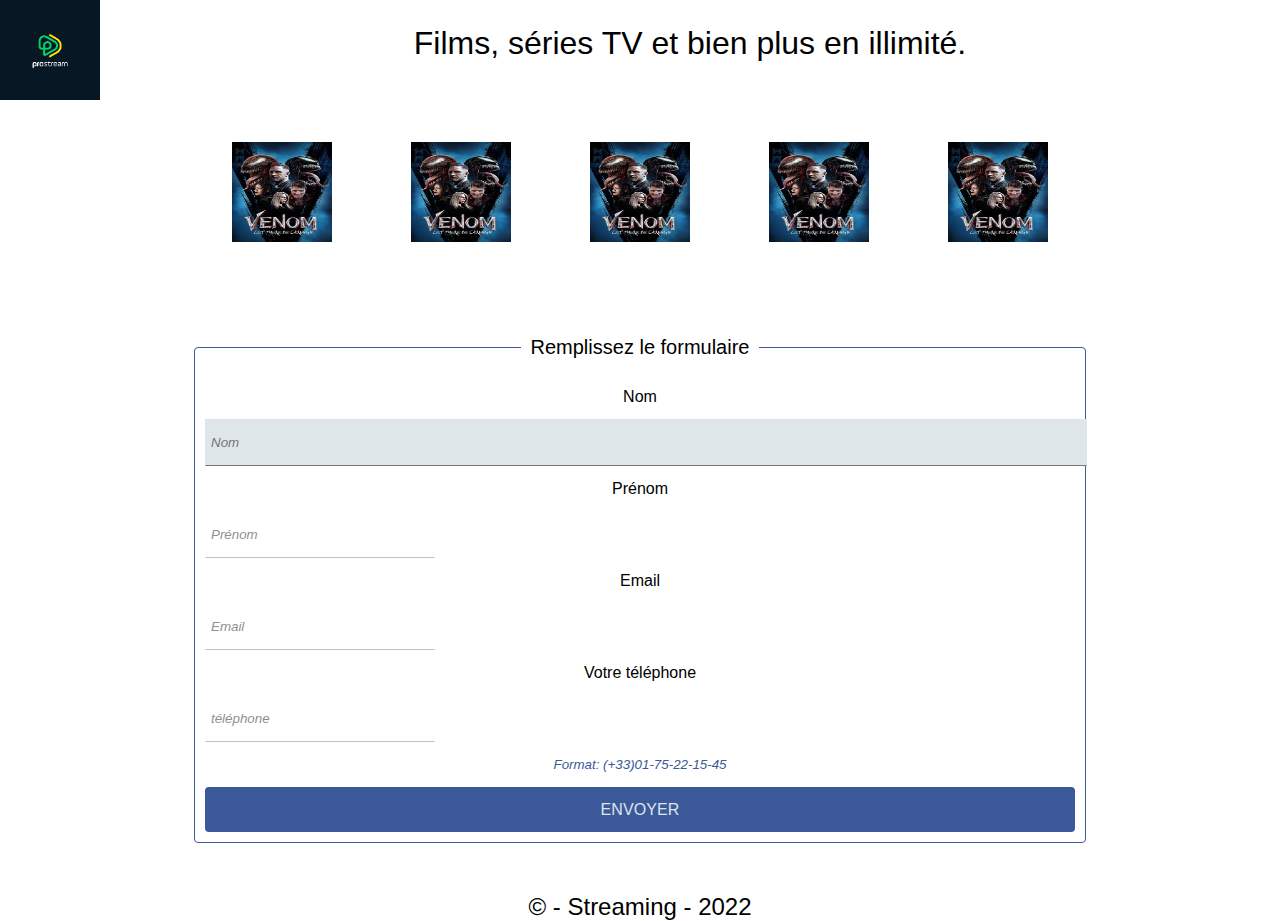
==== formulaire.html @ ca95f870 "First Commit" ====
<!DOCTYPE html>
<html lang="en">
<head>
    <meta charset="UTF-8">
    <meta http-equiv="X-UA-Compatible" content="IE=edge">
    <meta name="viewport" content="width=device-width, initial-scale=1.0">
    <title>Streaming</title>
    <link rel="stylesheet" href="./css/main.css">
</head>
<body>
    <header>
        <figure>
            <img src="./asset/img-0.jpg" alt="">
        </figure>
        <h1>Films, séries TV et bien plus en illimité.</h1>
    </header>
    <main>
        <section class="images2">
            <ul>
                <li><figure><img  src="./asset/img-1.jpg" alt=""></figure></li>
                <li><figure><img  src="./asset/img-1.jpg" alt=""></figure></li>
                <li><figure><img  src="./asset/img-1.jpg" alt=""></figure></li>
                <li><figure><img  src="./asset/img-1.jpg" alt=""></figure></li>
                <li><figure><img  src="./asset/img-1.jpg" alt=""></figure></li>
            </ul>
        </section>
        <section>
            <div class="inner-form" role="form">
            
                <fieldset>
                    <legend>Remplissez le formulaire</legend>
                    <form action="index.html" method="post"> <!-- mettre le nom du fichier html dans aciton -->
                        <label for="nom">Nom</label>
                        <input type="text" id="nom" name="nom" placeholder="Nom" aria-required="true"  autofocus>
        
                        <label for="prenom">Prénom</label>
                        <input type="text" id="prenom" name="prenom" placeholder="Prénom" aria-required="true">
        
                        <label for="date">Email</label>
                        <input type="email" id="email" name="email" placeholder="Email" pattern=".+@globex\.com" size="30" required>
            
                        <label for="phone">Votre téléphone</label>
        
                        <input type="tel" id="phone" name="phone" aria-label="format à 10 chiffre" placeholder="téléphone" aria-required="true">
        
                        <small>Format: (+33)01-75-22-15-45</small>
                        <input type="submit" value="Envoyer" aria-label="cliquez pour envoyer">
        
                    </form>
                </fieldset>
                </div>
        </section>
    </main>
    <footer>
        <h2>&copy; - Streaming - 2022</h2>
    </footer>
</body>
</html>
---- css/main.css ----
/* Reset */
html{ 
    font-size: 62.5%;  
}
body{
    font: 1.6rem sans-serif; 
    margin: 0;  
}
h1,h2,h3,h4,p,ol,ul,figure,dd{
    margin: 0;
    padding: 0;
    list-style-type: none;
}
h1,h2,h3,h4{
    font-weight: normal;
}

:root{
    --color-theme-main: #3B5998;
    --color-theme-secondary: #8B9DC3;
    --color-theme-last: #DFE3EE;
    --color-theme-default: #dfe6e9;
}

main{
    margin: 0 15%;
}

section{
    margin-top: 80px;
    margin-bottom: 50px;
    text-align: center;
}
header{
    display: block;
}


header h1{
    text-align: center;
    position: relative;
    padding-top: 2.5rem;
}


header img{
    height: 100px;
    width: 100px;
    float: left;
}

main ul{
    display: grid;
    margin-bottom: 1.0rem;
    margin-top: 5.0rem;
    grid-template-columns: repeat(5, 1fr);
    gap: 4;
    text-align: center;
}

section p{
    text-align: center;
    margin-top: 10.0rem;
    margin: 5% 20%;


}

section img{
    height: 100px;
    width: 100px;
}

section a{
    padding: 2.0rem;
    background-color: rgb(255, 136, 0);
}

footer h2{
    text-align: center;
}



.image-box{
    display: grid;
    grid-template-columns: repeat(5, 1fr);
    justify-content: center;
    align-items: center;
    grid-gap: 7rem;
    padding: 1rem 80px;
}

fieldset legend{
    font-size: 2rem;
    padding: 1rem;
}
fieldset{
    padding: 1rem;
    border: solid .1rem var(--color-theme-main);
    border-radius: .4rem;
}
fieldset form *{
    display: block;
    width: 100%;
    line-height: 3.5rem;
    border: solid .1rem #ccc;
    margin-bottom: .5rem;
}
fieldset form label, fieldset small{
    border: 0;
}
fieldset small{
    font-style: italic;
    color: var(--color-theme-main);
}
fieldset form input[placeholder]{
    font-style: italic;
       
}
/* bordure en style */
fieldset form input{
    border: 0;
    border: solid .1rem transparent;
    border-bottom-color: rgb(180, 178, 178);
    width: 25%;
    opacity: 0.8;
}
/* focus animé */
fieldset form input:focus{
    border-bottom-color: rgb(119, 117, 117);
    width: 100%;
    opacity: 1;
}
fieldset form input[placeholder]:focus,
fieldset form input[type="date"]:focus{
    outline: 0;
    box-shadow: 0 0 1rem var(--color-theme-warning);
    background-color: var(--color-theme-default);   
}
fieldset form input[type="submit"]{
    background-color: var(--color-theme-main);
    color: #DFE3EE;
    border-radius: .4rem;
    text-transform: uppercase;
    letter-spacing: .01rem;
    cursor: pointer;
    margin: 0;
    font-size: initial;
    border: 0;
    width: 100%;
    opacity: 1;
}
fieldset form input{
    padding: .5rem;
}

/* Responsive */
@media screen and (max-width: 40rem) {

    main, footer{
        width: auto;
        margin: 0;
    }

    section ul{
        grid-template-columns: repeat(2, 1fr);
        text-align: center;
    }
    
    .skills-container{
        grid-template-columns: repeat(1, 1fr);
    }

    .study-container{
        grid-template-columns: repeat(1, 1fr);
    }

    header{
        display: block;
        position: static;
        margin: 0 auto;
    }

    div{
        display: grid;
        column-gap: 20px;
    }

    main section h2{
        margin: 0;
    }

}
@media screen and (orientation: landscape){
    nav ul{
        margin: 0 auto 2rem;
       
    }
    nav ul li{
        width: calc(100% / 5);
    }
    
}
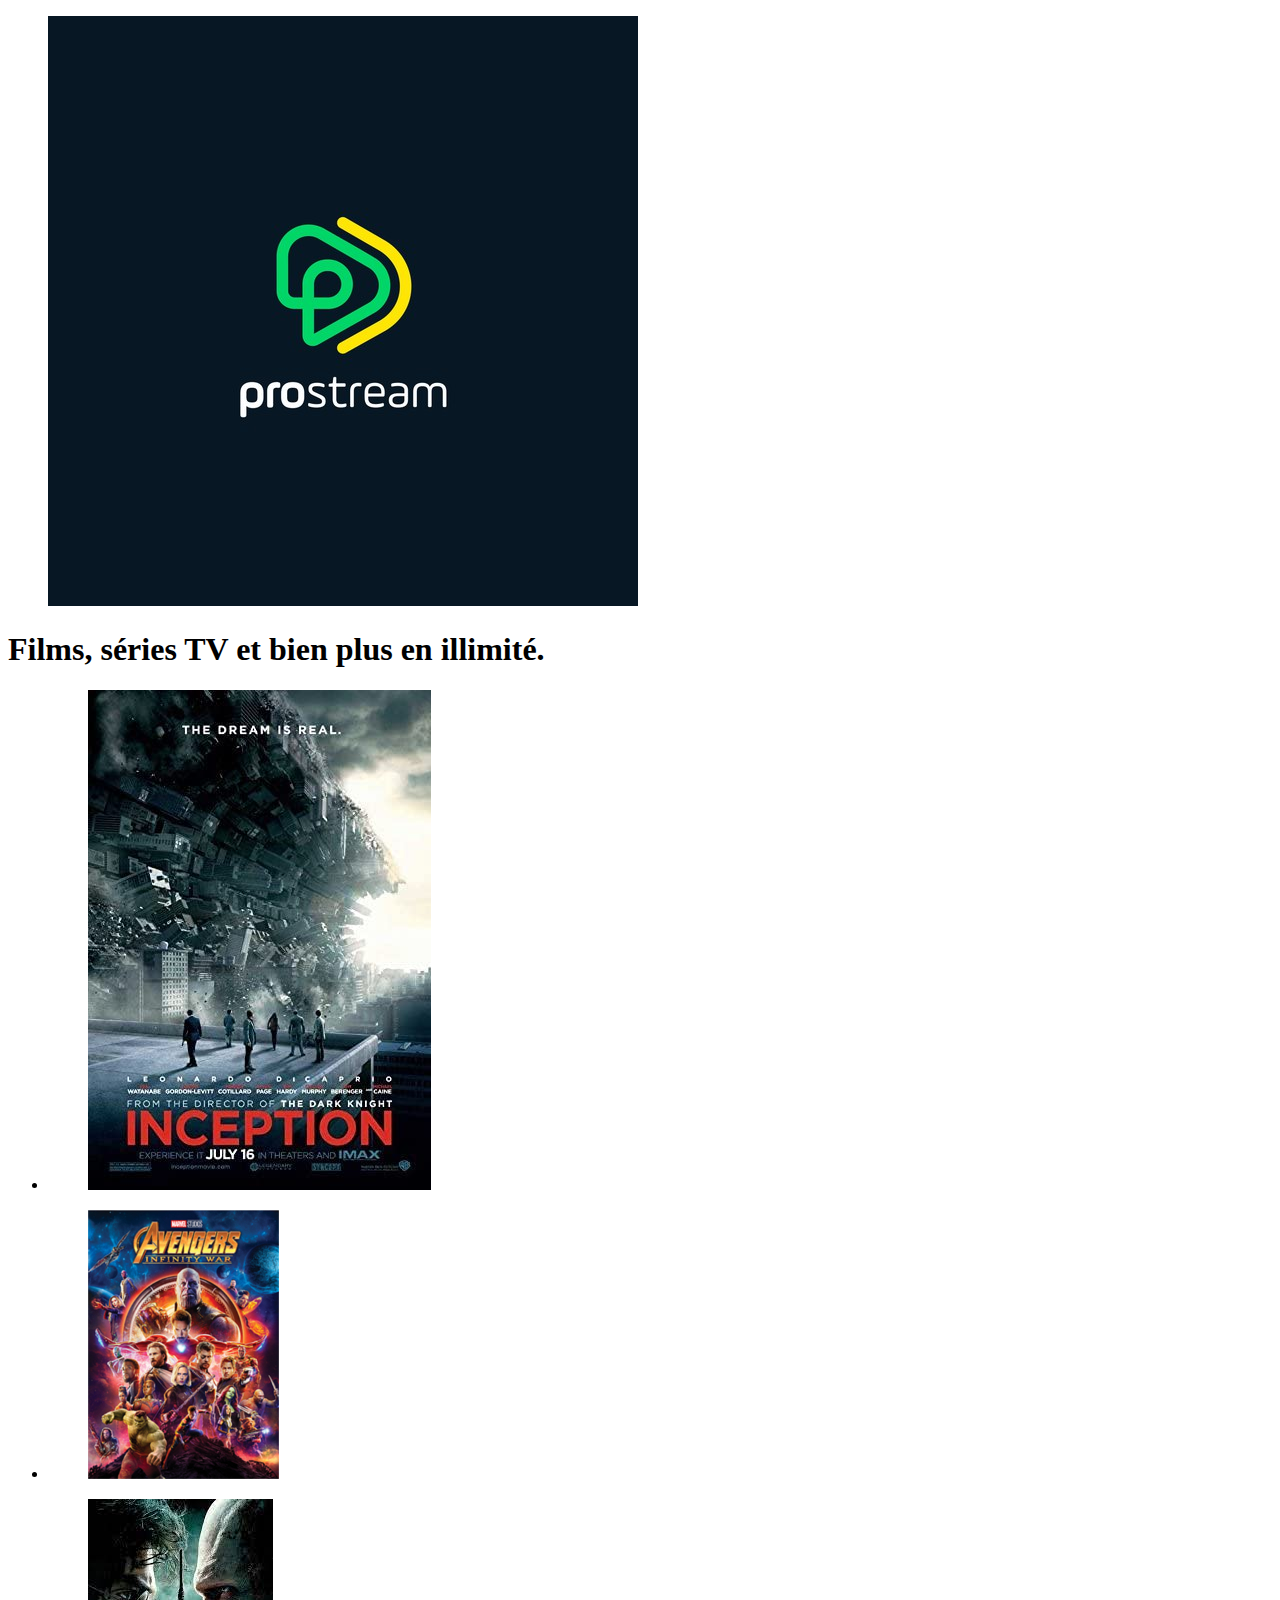
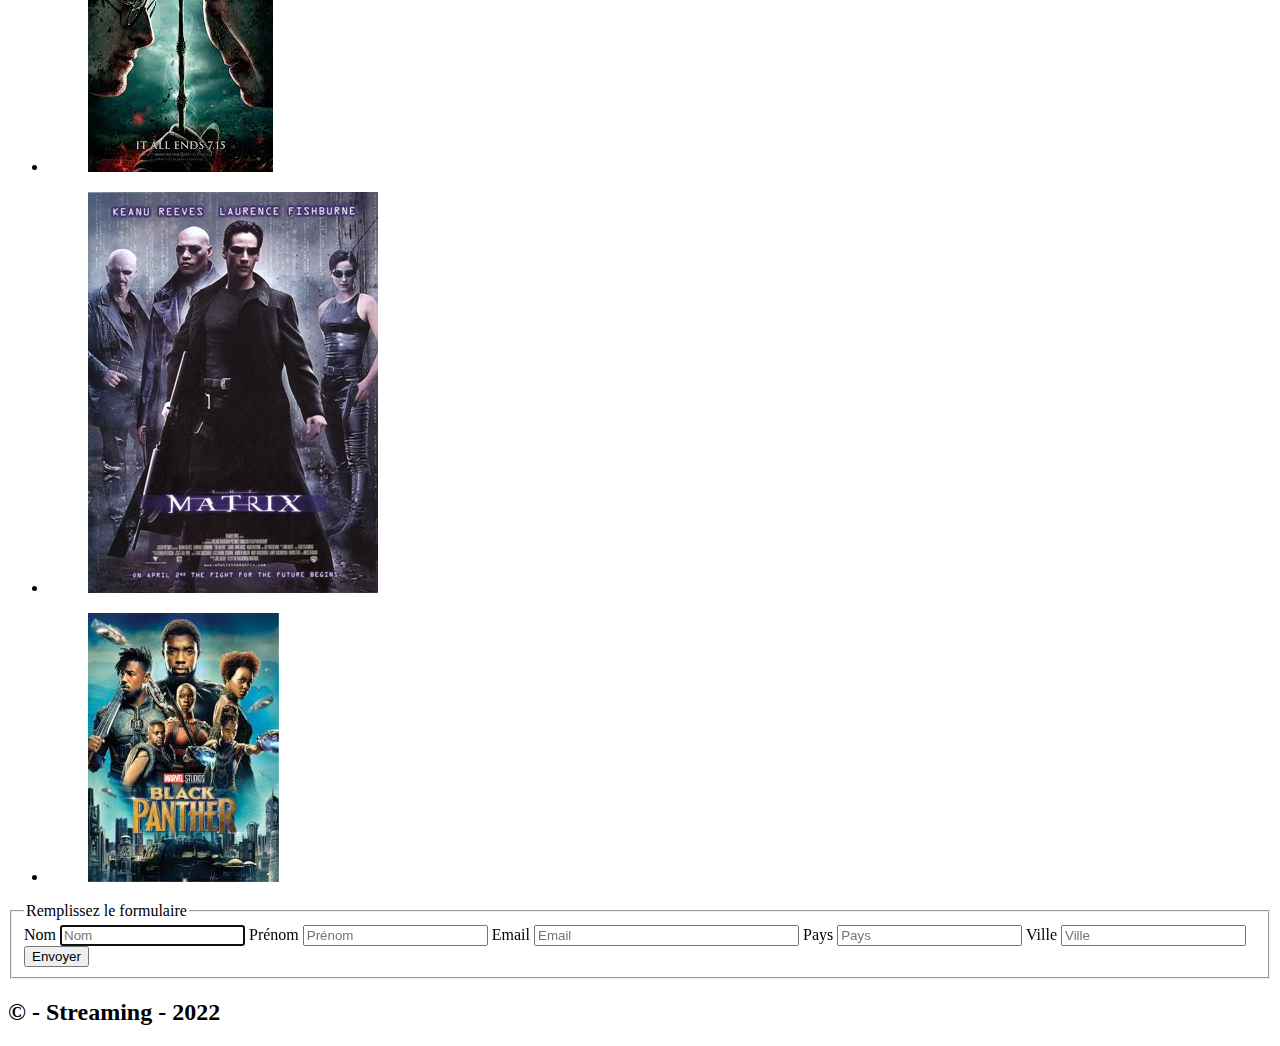
==== commit e85fbcfc: "Update" ====
--- a/formulaire.html
+++ b/formulaire.html
@@ -5,7 +5,7 @@
     <meta http-equiv="X-UA-Compatible" content="IE=edge">
     <meta name="viewport" content="width=device-width, initial-scale=1.0">
     <title>Streaming</title>
-    <link rel="stylesheet" href="./css/main.css">
+    <link rel="stylesheet" href="./css/formulaire.css">
 </head>
 <body>
     <header>
@@ -17,11 +17,11 @@
     <main>
         <section class="images2">
             <ul>
-                <li><figure><img  src="./asset/img-1.jpg" alt=""></figure></li>
-                <li><figure><img  src="./asset/img-1.jpg" alt=""></figure></li>
-                <li><figure><img  src="./asset/img-1.jpg" alt=""></figure></li>
-                <li><figure><img  src="./asset/img-1.jpg" alt=""></figure></li>
-                <li><figure><img  src="./asset/img-1.jpg" alt=""></figure></li>
+                <li><figure><img  src="./asset/img-11.jpg" alt=""></figure></li>
+                <li><figure><img  src="./asset/img-4.jpg" alt=""></figure></li>
+                <li><figure><img  src="./asset/img-12.jpg" alt=""></figure></li>
+                <li><figure><img  src="./asset/img-7.jpg" alt=""></figure></li>
+                <li><figure><img  src="./asset/img-3.jpg" alt=""></figure></li>
             </ul>
         </section>
         <section>
@@ -39,13 +39,12 @@
                         <label for="date">Email</label>
                         <input type="email" id="email" name="email" placeholder="Email" pattern=".+@globex\.com" size="30" required>
             
-                        <label for="phone">Votre téléphone</label>
-        
-                        <input type="tel" id="phone" name="phone" aria-label="format à 10 chiffre" placeholder="téléphone" aria-required="true">
-        
-                        <small>Format: (+33)01-75-22-15-45</small>
+                        <label for="pays">Pays</label>
+                        <input type="pays" id="pays" name="pays" placeholder="Pays" aria-required="true">
+
+                        <label for="ville">Ville</label>
+                        <input type="text" id="ville" name="ville" placeholder="Ville" aria-required="true">
                         <input type="submit" value="Envoyer" aria-label="cliquez pour envoyer">
-        
                     </form>
                 </fieldset>
                 </div>
@@ -54,5 +53,6 @@
     <footer>
         <h2>&copy; - Streaming - 2022</h2>
     </footer>
+    <script src="js/app.js"></script>
 </body>
 </html>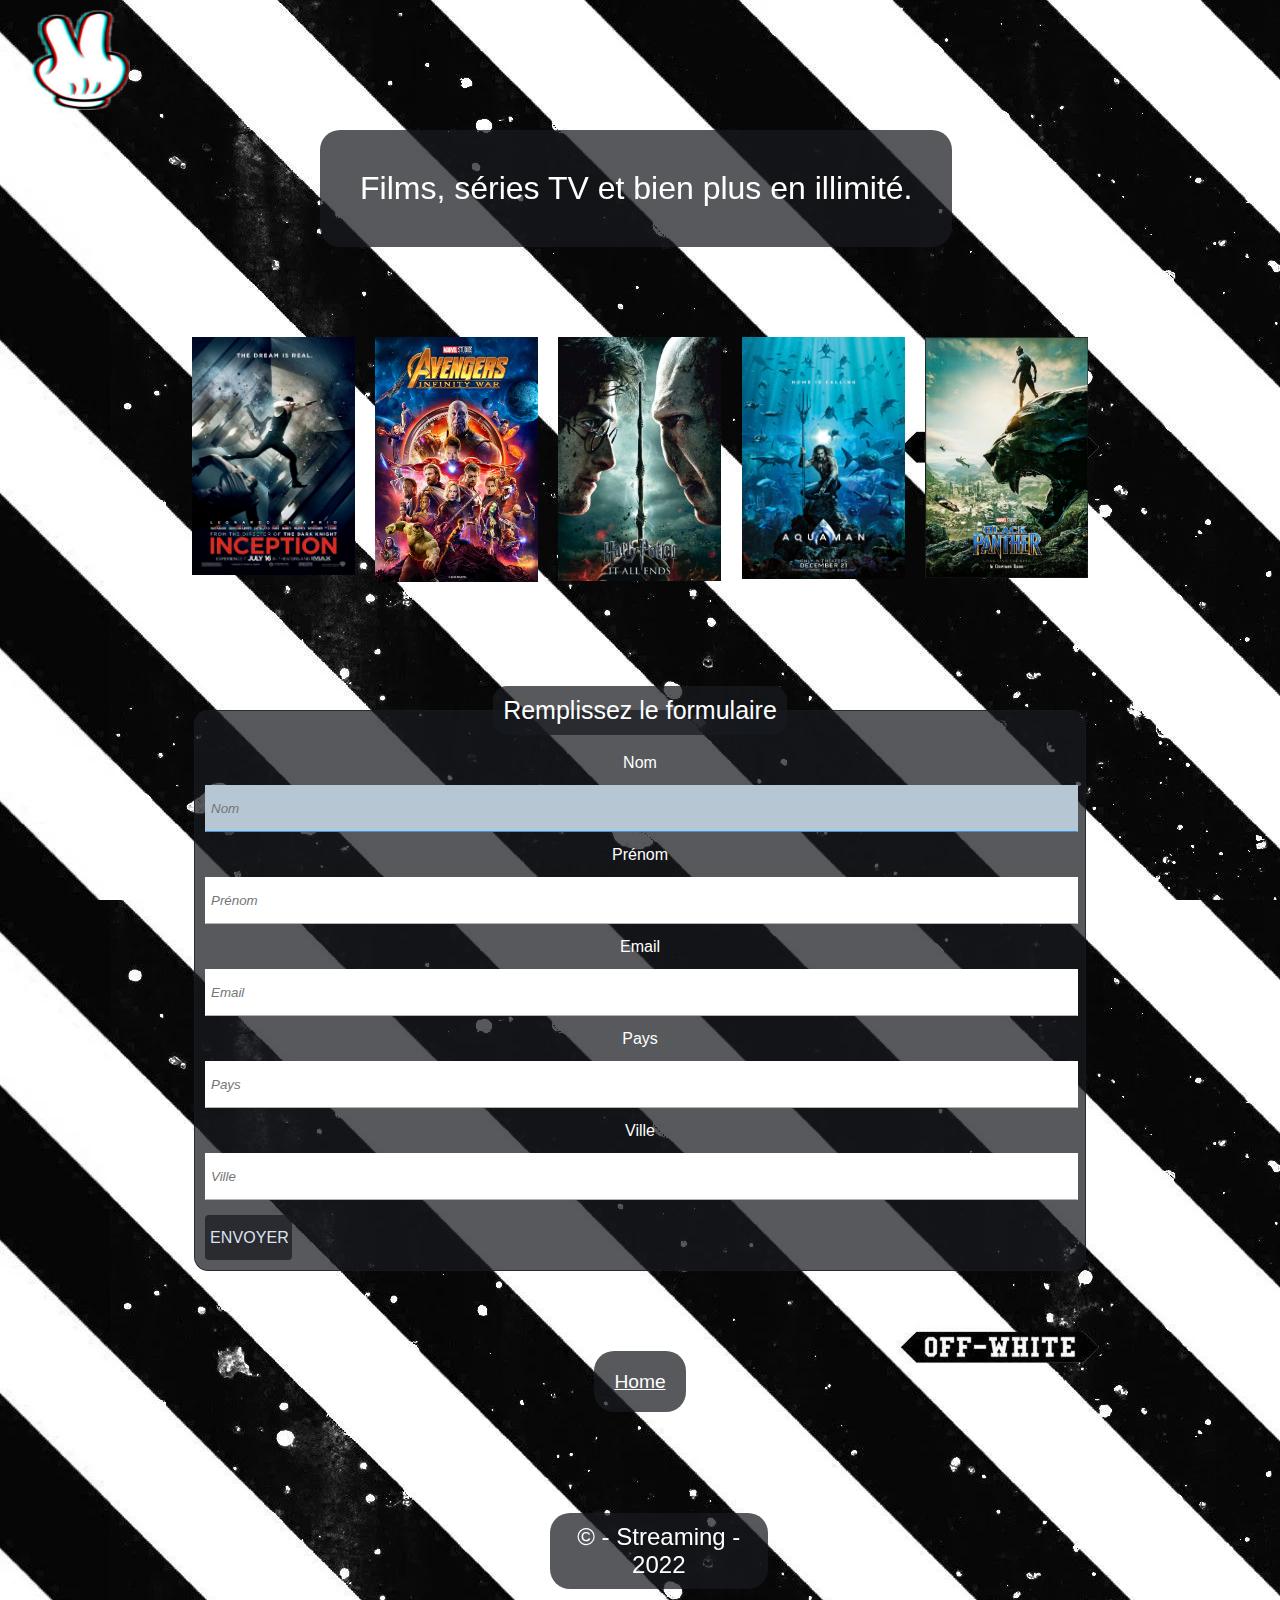
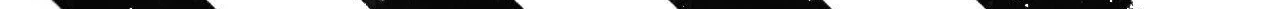
==== commit 00eda892: "Change of logo" ====
--- a/formulaire.html
+++ b/formulaire.html
@@ -10,18 +10,18 @@
 <body>
     <header>
         <figure>
-            <img src="./asset/img-0.jpg" alt="">
+            <img class="bob" src="./asset/img-0.png" alt="">
         </figure>
-        <h1>Films, séries TV et bien plus en illimité.</h1>
+        <h1 class="grow">Films, séries TV et bien plus en illimité.</h1>
     </header>
     <main>
         <section class="images2">
             <ul>
-                <li><figure><img  src="./asset/img-11.jpg" alt=""></figure></li>
-                <li><figure><img  src="./asset/img-4.jpg" alt=""></figure></li>
-                <li><figure><img  src="./asset/img-12.jpg" alt=""></figure></li>
-                <li><figure><img  src="./asset/img-7.jpg" alt=""></figure></li>
-                <li><figure><img  src="./asset/img-3.jpg" alt=""></figure></li>
+                <li class="bob"><figure><img  src="./asset/img-11.jpg" alt=""></figure></li>
+                <li class="bob"><figure><img  src="./asset/img-4.jpg" alt=""></figure></li>
+                <li class="bob"><figure><img  src="./asset/img-12.jpg" alt=""></figure></li>
+                <li class="bob"><figure><img  src="./asset/img-7.jpg" alt=""></figure></li>
+                <li class="bob"><figure><img  src="./asset/img-3.jpg" alt=""></figure></li>
             </ul>
         </section>
         <section>
@@ -49,9 +49,12 @@
                 </fieldset>
                 </div>
         </section>
+        <section>
+            <a href="./index.html">Home</a>
+        </section>
     </main>
     <footer>
-        <h2>&copy; - Streaming - 2022</h2>
+        <h2 class="grow">&copy; - Streaming - 2022</h2>
     </footer>
     <script src="js/app.js"></script>
 </body>
--- a/css/formulaire.css
+++ b/css/formulaire.css
@@ -0,0 +1,304 @@
+/* Reset */
+html{ 
+    font-size: 62.5%;  
+}
+body{
+    font: 1.6rem sans-serif; 
+    margin: 0;  
+}
+h1,h2,h3,h4,p,ol,ul,figure,dd{
+    margin: 0;
+    padding: 0;
+    list-style-type: none;
+}
+h1,h2,h3,h4{
+    font-weight: normal;
+}
+
+:root{
+    --color-theme-main: #171a20b9;
+    --color-theme-secondary: #8B9DC3;
+    --color-theme-last: #DFE3EE;
+    --color-theme-default: #b6c7d3;
+}
+
+main{
+    margin: 0 15%;
+}
+
+body{
+    background-image: url("/asset/bckgrnd.jpg");
+    color: #FFF;
+
+}
+
+section{
+    margin-top: 90px;
+    margin-bottom: 100px;
+    text-align: center;
+}
+header{
+    display: block;
+}
+
+
+header h1{
+    background-color: var(--color-theme-main);
+    text-align: center;
+    margin-top: 2rem;
+    margin-left: 25%;
+    margin-right: 25%;
+    padding: 4rem;
+    border-radius: 2rem;
+}
+
+
+header img{
+    height: 100px;
+    width: 100px;
+    float: left;
+    padding-top: 1rem;
+    padding-left: 3rem;
+}
+
+main ul{
+    display: grid;
+    grid-template-columns: repeat(5, 1fr);
+    gap: 2rem;
+}
+
+section p{
+    text-align: center;
+    margin-top: 10.0rem;
+    margin: 5% 20%;
+
+
+}
+
+section img{
+    width: 100%;
+    height: 100%;
+    object-fit: cover;
+}
+
+section a{
+    padding: 2.0rem;
+    background-color: var(--color-theme-main);
+    font-size: larger;
+    border-radius: 2rem;
+    color: #FFF;
+}
+
+footer h2{
+    background-color: var(--color-theme-main);
+    text-align: center;
+    margin-top: 2rem;
+    margin-bottom: 2rem;
+    margin-left: 43%;
+    margin-right: 40%;
+    padding: 1rem;
+    border-radius: 2rem;
+}
+
+.image-box{
+    display: grid;
+    grid-template-columns: repeat(5, 1fr);
+    justify-content: center;
+    align-items: center;
+    grid-gap: 7rem;
+    padding: 1rem 80px;
+}
+
+fieldset legend{
+    background-color: var(--color-theme-main);
+    font-size: 2.5rem;
+    padding: 1rem;
+    border-radius:1.4rem;
+}
+
+fieldset{
+    background-color: var(--color-theme-main);
+    padding: 1rem;
+    border: solid .1rem var(--color-theme-main);
+    border-radius:1.4rem;
+}
+fieldset form *{
+    display: block;
+    width: 100%;
+    line-height: 3.5rem;
+    border: solid .1rem #FFF;
+    margin-bottom: .5rem;
+}
+fieldset form label, fieldset small{
+    border: 0;
+}
+fieldset small{
+    font-style: italic;
+    color: var(--color-theme-main);
+}
+fieldset form input[placeholder]{
+    font-style: italic;
+       
+}
+/* bordure en style */
+fieldset form input{
+    border: 0;
+    border: solid .1rem transparent;
+    border-bottom-color: rgb(180, 178, 178);
+    width: 99%;
+}
+/* focus animé */
+fieldset form input:focus{
+    border-bottom-color: rgb(47, 148, 243);
+    opacity: 1;
+}
+fieldset form input[placeholder]:focus{
+    outline: 0;
+    box-shadow: 0 0 1rem var(--color-theme-warning);
+    background-color: var(--color-theme-default);   
+}
+
+
+fieldset form input{
+    padding: .5rem;
+}
+
+fieldset form input[type="submit"]{
+    background-color: var(--color-theme-main);
+    color: #DFE3EE;
+    border-radius: .4rem;
+    text-transform: uppercase;
+    letter-spacing: .01rem;
+    cursor: pointer;
+    margin: 0;
+    margin-top: 1.5rem;
+    font-size: initial;
+    border: 0;
+    width: 10%;
+    opacity: 1;
+}
+
+.grow {
+    display: inline-block;
+    vertical-align: middle;
+    -webkit-transform: perspective(1px) translateZ(0);
+    transform: perspective(1px) translateZ(0);
+    box-shadow: 0 0 1px rgba(0, 0, 0, 0);
+    -webkit-transition-duration: 0.3s;
+    transition-duration: 0.3s;
+    -webkit-transition-property: transform;
+    transition-property: transform;
+  }
+  .grow:hover, .grow:focus, .grow:active {
+    -webkit-transform: scale(1.1);
+    transform: scale(1.1);
+  }
+
+  @-webkit-keyframes bob {
+    0% {
+      -webkit-transform: translateY(-8px);
+      transform: translateY(-8px);
+    }
+    50% {
+      -webkit-transform: translateY(-4px);
+      transform: translateY(-4px);
+    }
+    100% {
+      -webkit-transform: translateY(-8px);
+      transform: translateY(-8px);
+    }
+  }
+  @keyframes bob {
+    0% {
+      -webkit-transform: translateY(-8px);
+      transform: translateY(-8px);
+    }
+    50% {
+      -webkit-transform: translateY(-4px);
+      transform: translateY(-4px);
+    }
+    100% {
+      -webkit-transform: translateY(-8px);
+      transform: translateY(-8px);
+    }
+  }
+  @-webkit-keyframes bob-float {
+    100% {
+      -webkit-transform: translateY(-8px);
+      transform: translateY(-8px);
+    }
+  }
+  @keyframes bob-float {
+    100% {
+      -webkit-transform: translateY(-8px);
+      transform: translateY(-8px);
+    }
+  }
+  .bob {
+    display: inline-block;
+    vertical-align: middle;
+    -webkit-transform: perspective(1px) translateZ(0);
+    transform: perspective(1px) translateZ(0);
+    box-shadow: 0 0 1px rgba(0, 0, 0, 0);
+  }
+  .bob:hover, .bob:focus, .bob:active {
+    -webkit-animation-name: bob-float, bob;
+    animation-name: bob-float, bob;
+    -webkit-animation-duration: .3s, 1.5s;
+    animation-duration: .3s, 1.5s;
+    -webkit-animation-delay: 0s, .3s;
+    animation-delay: 0s, .3s;
+    -webkit-animation-timing-function: ease-out, ease-in-out;
+    animation-timing-function: ease-out, ease-in-out;
+    -webkit-animation-iteration-count: 1, infinite;
+    animation-iteration-count: 1, infinite;
+    -webkit-animation-fill-mode: forwards;
+    animation-fill-mode: forwards;
+    -webkit-animation-direction: normal, alternate;
+    animation-direction: normal, alternate;
+  }
+
+/* Responsive */
+@media screen and (max-width: 40rem) {
+
+    main, footer{
+        width: auto;
+        margin: 0;
+    }
+
+    section ul{
+        grid-template-columns: repeat(1, 1fr);
+        text-align: center;
+    }
+    
+
+    .images2{
+        grid-template-columns: repeat(1, 1fr);
+    }
+
+    header{
+        display: block;
+        position: static;
+        margin: 0 auto;
+    }
+
+    div{
+        display: grid;
+        column-gap: 20px;
+    }
+
+    main section h2{
+        margin: 0;
+    }
+
+}
+@media screen and (orientation: landscape){
+    nav ul{
+        margin: 0 auto 2rem;
+       
+    }
+    nav ul li{
+        width: calc(100% / 5);
+    }
+    
+}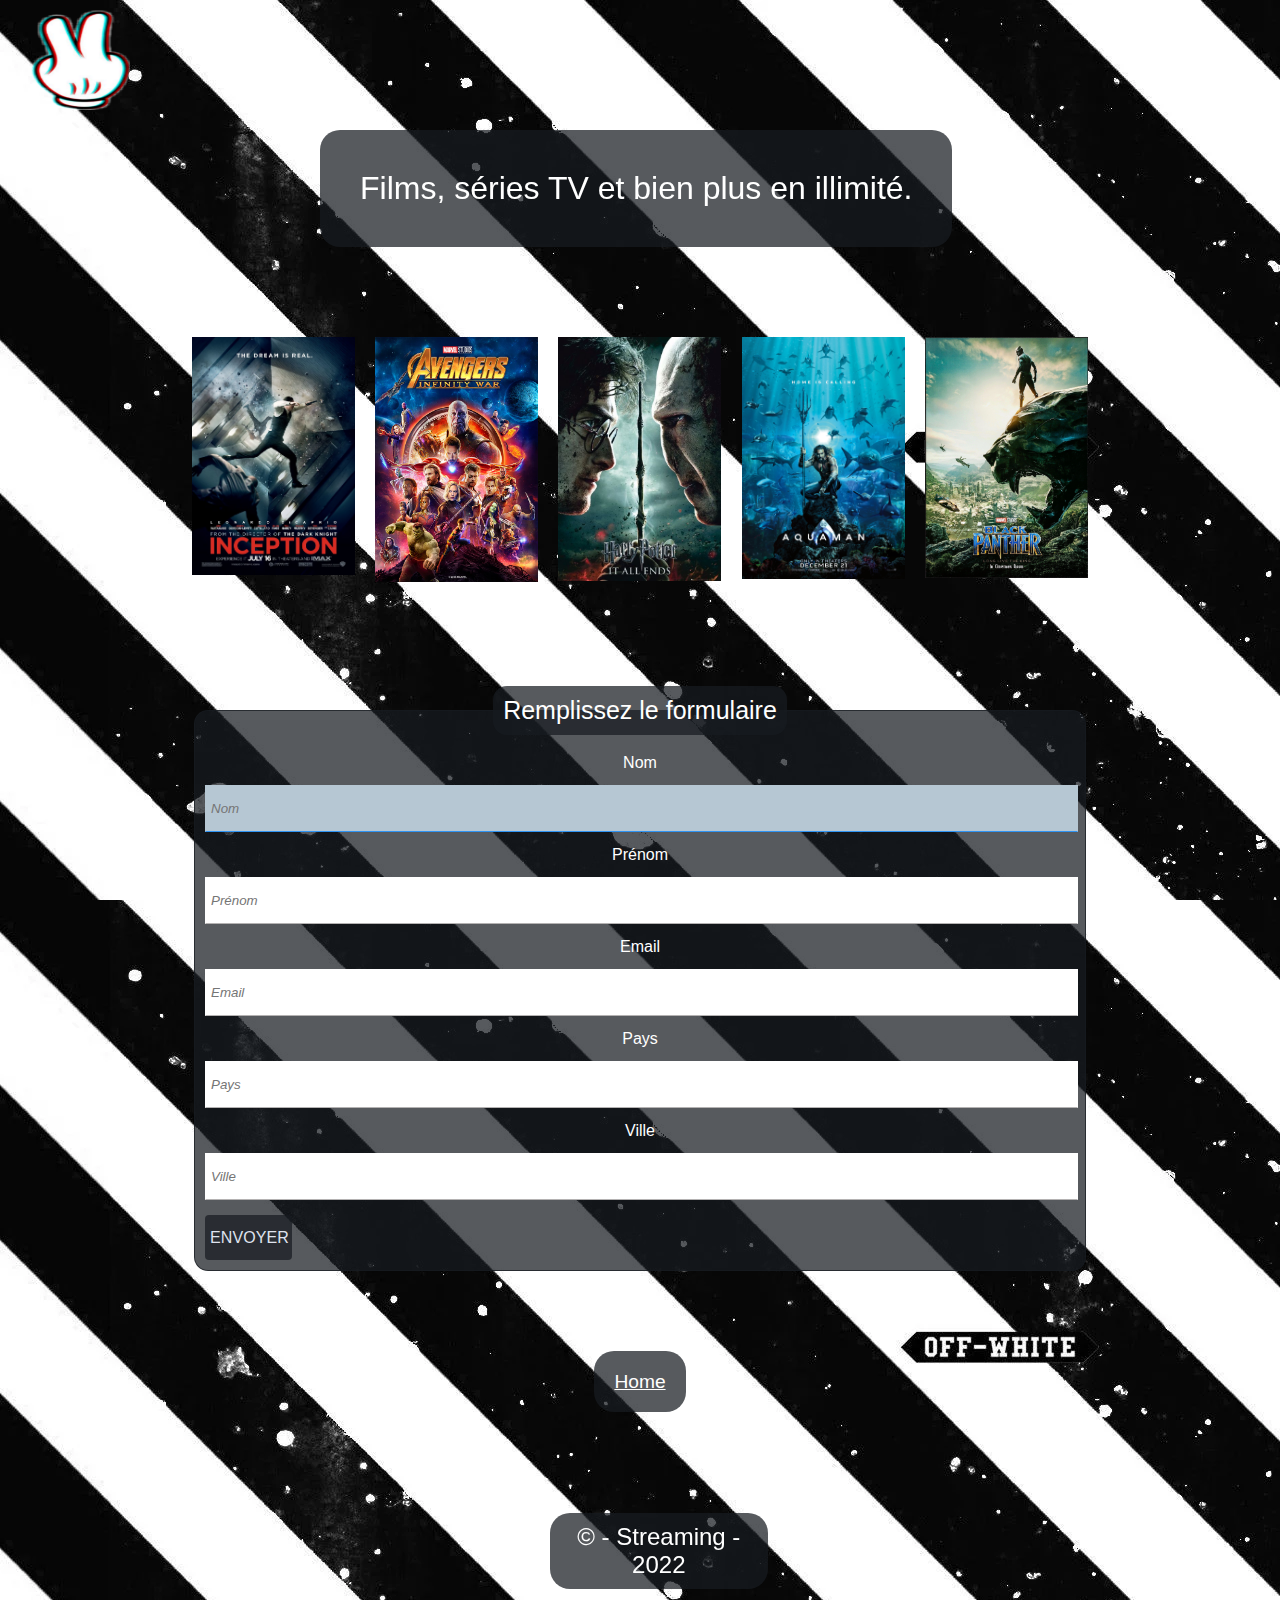
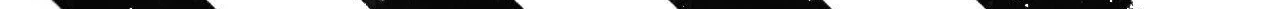
==== commit 6bc40d13: "Charte Graphique" ====
--- a/formulaire.html
+++ b/formulaire.html
@@ -15,7 +15,7 @@
         <h1 class="grow">Films, séries TV et bien plus en illimité.</h1>
     </header>
     <main>
-        <section class="images2">
+        <div class="images2">
             <ul>
                 <li class="bob"><figure><img  src="./asset/img-11.jpg" alt=""></figure></li>
                 <li class="bob"><figure><img  src="./asset/img-4.jpg" alt=""></figure></li>
@@ -23,8 +23,8 @@
                 <li class="bob"><figure><img  src="./asset/img-7.jpg" alt=""></figure></li>
                 <li class="bob"><figure><img  src="./asset/img-3.jpg" alt=""></figure></li>
             </ul>
-        </section>
-        <section>
+        </div>
+        
             <div class="inner-form" role="form">
             
                 <fieldset>
@@ -36,11 +36,11 @@
                         <label for="prenom">Prénom</label>
                         <input type="text" id="prenom" name="prenom" placeholder="Prénom" aria-required="true">
         
-                        <label for="date">Email</label>
+                        <label for="email">Email</label>
                         <input type="email" id="email" name="email" placeholder="Email" pattern=".+@globex\.com" size="30" required>
             
                         <label for="pays">Pays</label>
-                        <input type="pays" id="pays" name="pays" placeholder="Pays" aria-required="true">
+                        <input type="text" id="pays" name="pays" placeholder="Pays" aria-required="true">
 
                         <label for="ville">Ville</label>
                         <input type="text" id="ville" name="ville" placeholder="Ville" aria-required="true">
@@ -48,10 +48,10 @@
                     </form>
                 </fieldset>
                 </div>
-        </section>
-        <section>
+        
+        <div>
             <a href="./index.html">Home</a>
-        </section>
+        </div>
     </main>
     <footer>
         <h2 class="grow">&copy; - Streaming - 2022</h2>
--- a/css/formulaire.css
+++ b/css/formulaire.css
@@ -16,7 +16,7 @@
 }
 
 :root{
-    --color-theme-main: #171a20b9;
+    --color-theme-main: rgba(24, 27, 33, 0.725);
     --color-theme-secondary: #8B9DC3;
     --color-theme-last: #DFE3EE;
     --color-theme-default: #b6c7d3;
@@ -37,6 +37,13 @@
     margin-bottom: 100px;
     text-align: center;
 }
+
+div{
+    margin-top: 90px;
+      margin-bottom: 100px;
+      text-align: center;
+  }
+
 header{
     display: block;
 }
@@ -75,13 +82,13 @@
 
 }
 
-section img{
+div img{
     width: 100%;
     height: 100%;
     object-fit: cover;
 }
 
-section a{
+div a{
     padding: 2.0rem;
     background-color: var(--color-theme-main);
     font-size: larger;
@@ -122,6 +129,7 @@
     border: solid .1rem var(--color-theme-main);
     border-radius:1.4rem;
 }
+
 fieldset form *{
     display: block;
     width: 100%;
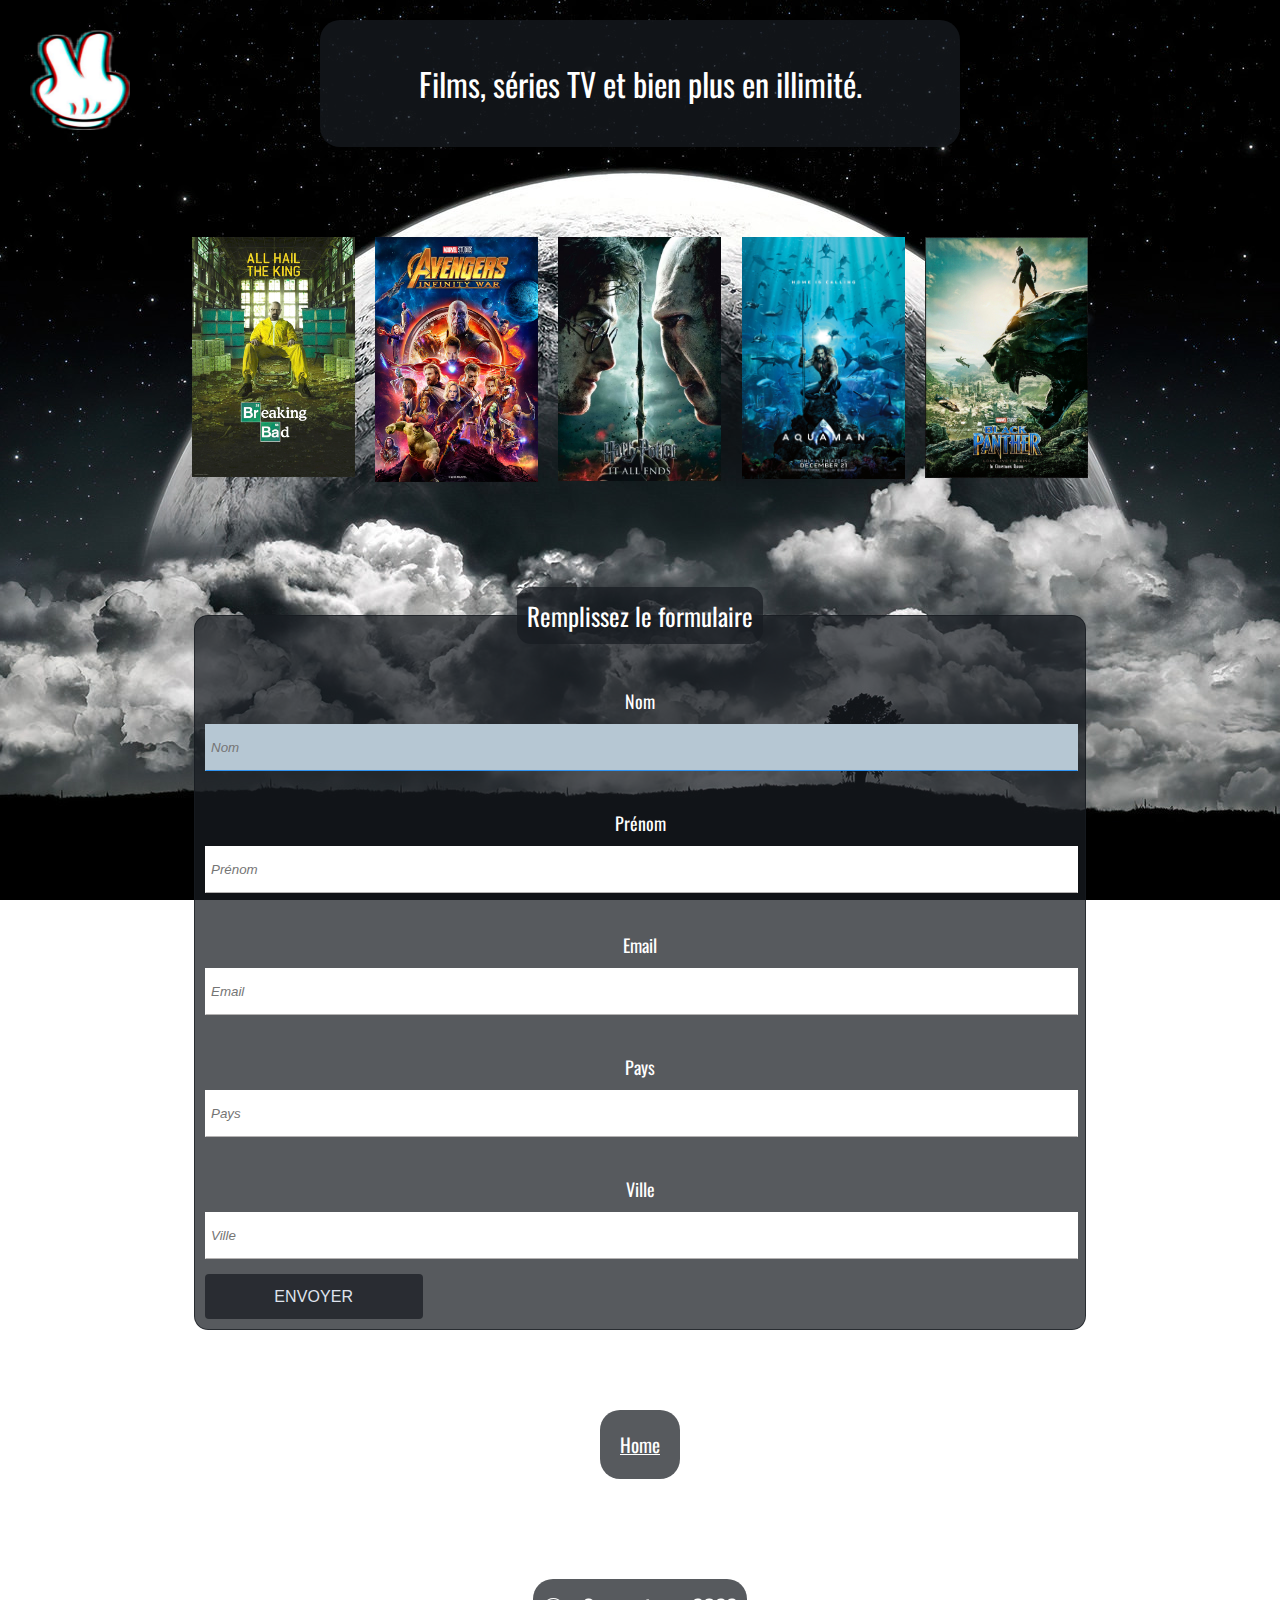
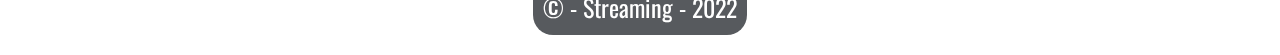
==== commit 6f7ef1d1: "Update JS + CSS" ====
--- a/formulaire.html
+++ b/formulaire.html
@@ -12,7 +12,7 @@
         <figure>
             <img class="bob" src="./asset/img-0.png" alt="">
         </figure>
-        <h1 class="grow">Films, séries TV et bien plus en illimité.</h1>
+        <h1>Films, séries TV et bien plus en illimité.</h1>
     </header>
     <main>
         <div class="images2">
@@ -29,7 +29,7 @@
             
                 <fieldset>
                     <legend>Remplissez le formulaire</legend>
-                    <form action="index.html" method="post"> <!-- mettre le nom du fichier html dans aciton -->
+                    <form id="inscription">
                         <label for="nom">Nom</label>
                         <input type="text" id="nom" name="nom" placeholder="Nom" aria-required="true"  autofocus>
         
@@ -37,16 +37,17 @@
                         <input type="text" id="prenom" name="prenom" placeholder="Prénom" aria-required="true">
         
                         <label for="email">Email</label>
-                        <input type="email" id="email" name="email" placeholder="Email" pattern=".+@globex\.com" size="30" required>
+                        <input type="email" id="email" name="email" placeholder="Email">
             
                         <label for="pays">Pays</label>
                         <input type="text" id="pays" name="pays" placeholder="Pays" aria-required="true">
 
                         <label for="ville">Ville</label>
                         <input type="text" id="ville" name="ville" placeholder="Ville" aria-required="true">
-                        <input type="submit" value="Envoyer" aria-label="cliquez pour envoyer">
+                        <input type="submit" id="submit" value="Envoyer" aria-label="cliquez pour envoyer">
                     </form>
                 </fieldset>
+                <p style="color: red;" id="erreur"></p>
                 </div>
         
         <div>
@@ -56,6 +57,6 @@
     <footer>
         <h2 class="grow">&copy; - Streaming - 2022</h2>
     </footer>
-    <script src="js/app.js"></script>
+    <script src="js/formulaire.js"></script>
 </body>
 </html>--- a/css/formulaire.css
+++ b/css/formulaire.css
@@ -1,3 +1,5 @@
+@import url('https://fonts.googleapis.com/css2?family=Oswald&display=swap');
+
 /* Reset */
 html{ 
     font-size: 62.5%;  
@@ -27,27 +29,12 @@
 }
 
 body{
-    background-image: url("/asset/bckgrnd.jpg");
+    background-image: url("../asset/bckgrnd.jpg");
+    background-attachment: fixed;
+    background-position: center;    
+    font-family: 'Oswald';
     color: #FFF;
-
-}
-
-section{
-    margin-top: 90px;
-    margin-bottom: 100px;
-    text-align: center;
-}
-
-div{
-    margin-top: 90px;
-      margin-bottom: 100px;
-      text-align: center;
-  }
-
-header{
-    display: block;
-}
-
+}
 
 header h1{
     background-color: var(--color-theme-main);
@@ -59,8 +46,8 @@
     border-radius: 2rem;
 }
 
-
 header img{
+    position: absolute;
     height: 100px;
     width: 100px;
     float: left;
@@ -68,6 +55,20 @@
     padding-left: 3rem;
 }
 
+section{
+    margin-top: 90px;
+    margin-bottom: 100px;
+    text-align: center;
+}
+
+div{
+    margin-top: 90px;
+      margin-bottom: 100px;
+      text-align: center;
+    }
+
+
+
 main ul{
     display: grid;
     grid-template-columns: repeat(5, 1fr);
@@ -90,19 +91,22 @@
 
 div a{
     padding: 2.0rem;
+    text-align: center;
     background-color: var(--color-theme-main);
     font-size: larger;
     border-radius: 2rem;
     color: #FFF;
 }
 
+footer{
+    text-align: center;
+}
+
 footer h2{
     background-color: var(--color-theme-main);
-    text-align: center;
     margin-top: 2rem;
     margin-bottom: 2rem;
-    margin-left: 43%;
-    margin-right: 40%;
+    
     padding: 1rem;
     border-radius: 2rem;
 }
@@ -137,6 +141,12 @@
     border: solid .1rem #FFF;
     margin-bottom: .5rem;
 }
+
+fieldset form label{
+    padding-top: 3rem;
+    font-size: large;
+}
+
 fieldset form label, fieldset small{
     border: 0;
 }
@@ -182,7 +192,7 @@
     margin-top: 1.5rem;
     font-size: initial;
     border: 0;
-    width: 10%;
+    width: 25%;
     opacity: 1;
 }
 
@@ -274,20 +284,25 @@
         margin: 0;
     }
 
-    section ul{
+    main ul{
         grid-template-columns: repeat(1, 1fr);
-        text-align: center;
-    }
-    
-
-    .images2{
-        grid-template-columns: repeat(1, 1fr);
-    }
+    }
+
+    div img{
+        width: 35rem;
+        height: auto;
+    }
+
+    header img{
+        position: relative;    
+    }
+
+    header h1{
+        margin: 2rem;
+      }
 
     header{
-        display: block;
-        position: static;
-        margin: 0 auto;
+        display: grid;
     }
 
     div{
@@ -299,14 +314,4 @@
         margin: 0;
     }
 
-}
-@media screen and (orientation: landscape){
-    nav ul{
-        margin: 0 auto 2rem;
-       
-    }
-    nav ul li{
-        width: calc(100% / 5);
-    }
-    
 }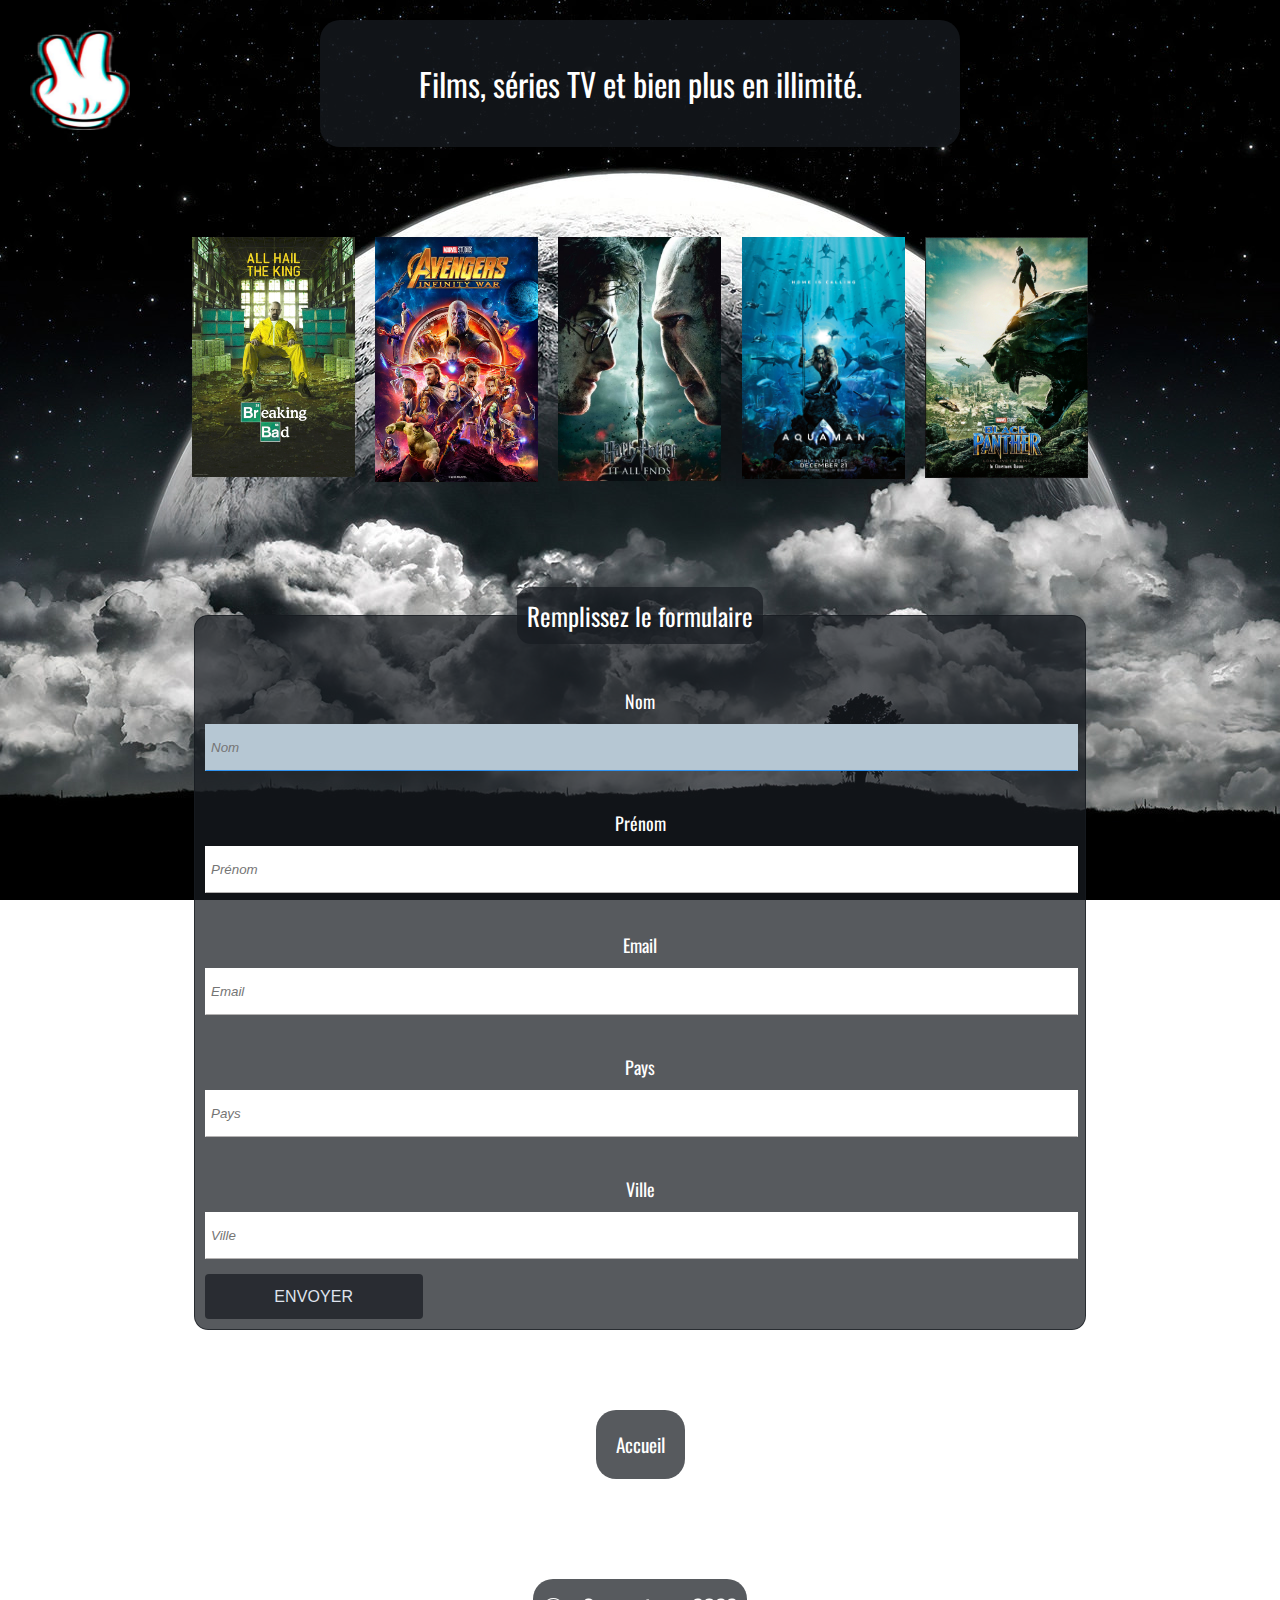
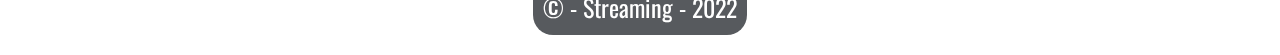
==== commit 1793c13a: "Update CSS" ====
--- a/formulaire.html
+++ b/formulaire.html
@@ -4,13 +4,15 @@
     <meta charset="UTF-8">
     <meta http-equiv="X-UA-Compatible" content="IE=edge">
     <meta name="viewport" content="width=device-width, initial-scale=1.0">
-    <title>Streaming</title>
+    <meta name="description" content="page web...">
+    <title>Inscription</title>
+    <link rel="icon" type="image/png" sizes="32x32" href="./asset/img-0.png">
     <link rel="stylesheet" href="./css/formulaire.css">
 </head>
 <body>
     <header>
         <figure>
-            <img class="bob" src="./asset/img-0.png" alt="">
+            <img class="bob" src="./asset/img-0.png" alt="logo" aria-hidden="true">
         </figure>
         <h1>Films, séries TV et bien plus en illimité.</h1>
     </header>
@@ -37,7 +39,7 @@
                         <input type="text" id="prenom" name="prenom" placeholder="Prénom" aria-required="true">
         
                         <label for="email">Email</label>
-                        <input type="email" id="email" name="email" placeholder="Email">
+                        <input type="email" id="email" name="email" placeholder="Email" aria-required="true">
             
                         <label for="pays">Pays</label>
                         <input type="text" id="pays" name="pays" placeholder="Pays" aria-required="true">
@@ -51,7 +53,7 @@
                 </div>
         
         <div>
-            <a href="./index.html">Home</a>
+            <a href="./index.html" style="text-decoration:none">Accueil</a>
         </div>
     </main>
     <footer>
--- a/css/formulaire.css
+++ b/css/formulaire.css
@@ -50,7 +50,6 @@
     position: absolute;
     height: 100px;
     width: 100px;
-    float: left;
     padding-top: 1rem;
     padding-left: 3rem;
 }
@@ -63,15 +62,13 @@
 
 div{
     margin-top: 90px;
-      margin-bottom: 100px;
-      text-align: center;
-    }
-
-
+    margin-bottom: 100px;
+    text-align: center;
+    }
 
 main ul{
     display: grid;
-    grid-template-columns: repeat(5, 1fr);
+    grid-template-columns: repeat(5, 1fr); /* définit les lignes et les tailles pour les colonnes de la grille. */
     gap: 2rem;
 }
 
@@ -79,14 +76,12 @@
     text-align: center;
     margin-top: 10.0rem;
     margin: 5% 20%;
-
-
 }
 
 div img{
     width: 100%;
     height: 100%;
-    object-fit: cover;
+    object-fit: cover; /* définit la façon dont le contenu d'un élément remplacé doit s'adapter à son conteneur en utilisant sa largeur et sa hauteur */
 }
 
 div a{
@@ -106,7 +101,6 @@
     background-color: var(--color-theme-main);
     margin-top: 2rem;
     margin-bottom: 2rem;
-    
     padding: 1rem;
     border-radius: 2rem;
 }
@@ -196,6 +190,7 @@
     opacity: 1;
 }
 
+/* Animation Grow */
 .grow {
     display: inline-block;
     vertical-align: middle;
@@ -209,9 +204,10 @@
   }
   .grow:hover, .grow:focus, .grow:active {
     -webkit-transform: scale(1.1);
-    transform: scale(1.1);
-  }
-
+    transform: scale(1.1); /* modifie l'espace de coordonnées utilisé pour la mise en forme visuelle */
+  }
+
+/* Animation Bob */
   @-webkit-keyframes bob {
     0% {
       -webkit-transform: translateY(-8px);
@@ -279,39 +275,26 @@
 /* Responsive */
 @media screen and (max-width: 40rem) {
 
-    main, footer{
+    main{
         width: auto;
-        margin: 0;
+        margin: 0;  /* Pour supprimer les espaces qui sont inadaptés sur petit écran */
     }
 
     main ul{
-        grid-template-columns: repeat(1, 1fr);
+        grid-template-columns: repeat(1, 1fr); /* Colonnes plus adaptés sur petit écran */
     }
 
     div img{
-        width: 35rem;
+        width: 35rem; /* taille adapté pour petit écran */
         height: auto;
     }
 
     header img{
-        position: relative;    
+        position: relative; /* l'élément est positionné dans le flux normal du document */
     }
 
     header h1{
         margin: 2rem;
       }
-
-    header{
-        display: grid;
-    }
-
-    div{
-        display: grid;
-        column-gap: 20px;
-    }
-
-    main section h2{
-        margin: 0;
-    }
-
+      
 }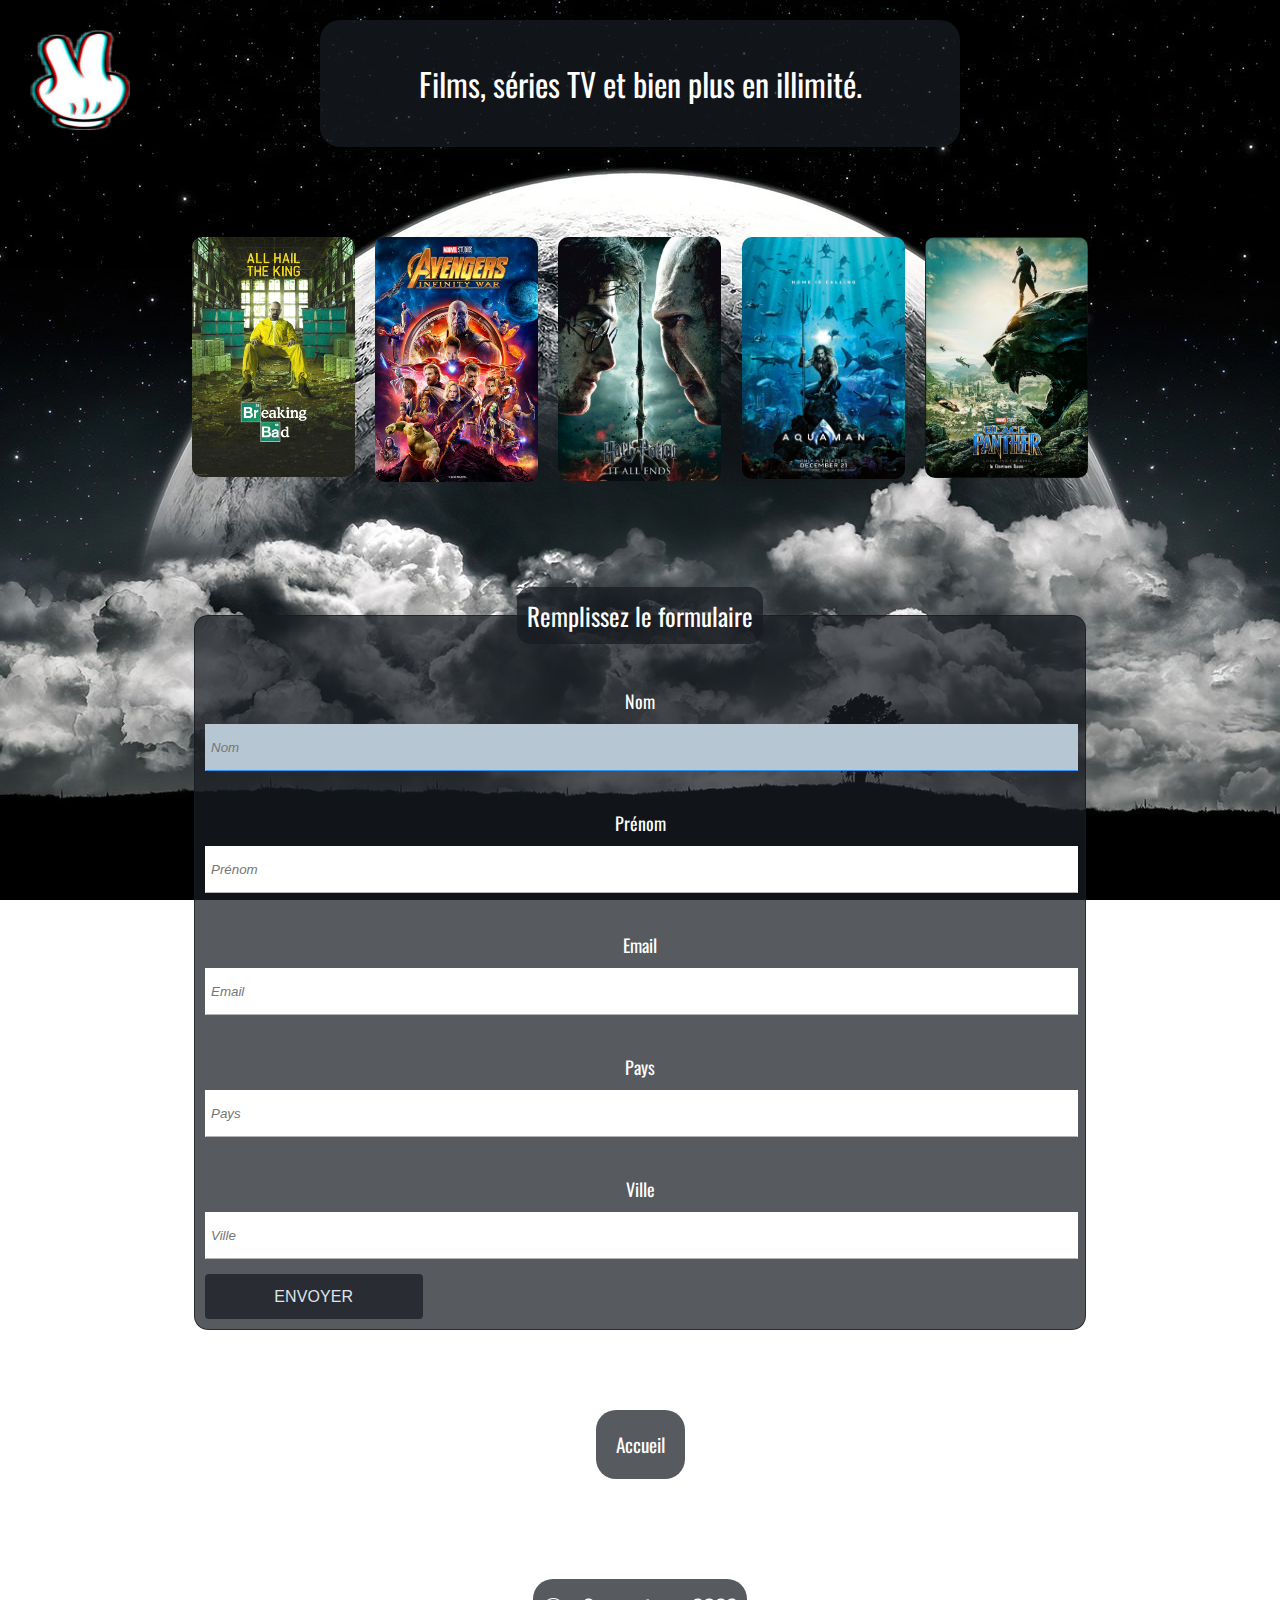
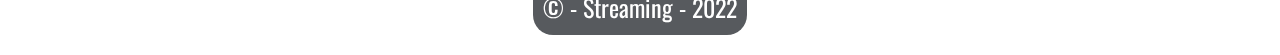
==== commit 0e06cd2b: "Update JS" ====
--- a/formulaire.html
+++ b/formulaire.html
@@ -12,7 +12,7 @@
 <body>
     <header>
         <figure>
-            <img class="bob" src="./asset/img-0.png" alt="logo" aria-hidden="true">
+            <a href="./index.html"><img class="bob" src="./asset/img-0.png" alt="logo" aria-hidden="true"></a>
         </figure>
         <h1>Films, séries TV et bien plus en illimité.</h1>
     </header>
@@ -49,8 +49,7 @@
                         <input type="submit" id="submit" value="Envoyer" aria-label="cliquez pour envoyer">
                     </form>
                 </fieldset>
-                <p style="color: red;" id="erreur"></p>
-                </div>
+            </div>
         
         <div>
             <a href="./index.html" style="text-decoration:none">Accueil</a>
--- a/css/formulaire.css
+++ b/css/formulaire.css
@@ -82,6 +82,7 @@
     width: 100%;
     height: 100%;
     object-fit: cover; /* définit la façon dont le contenu d'un élément remplacé doit s'adapter à son conteneur en utilisant sa largeur et sa hauteur */
+    border-radius: 1rem;
 }
 
 div a{
@@ -296,5 +297,5 @@
     header h1{
         margin: 2rem;
       }
-      
+
 }